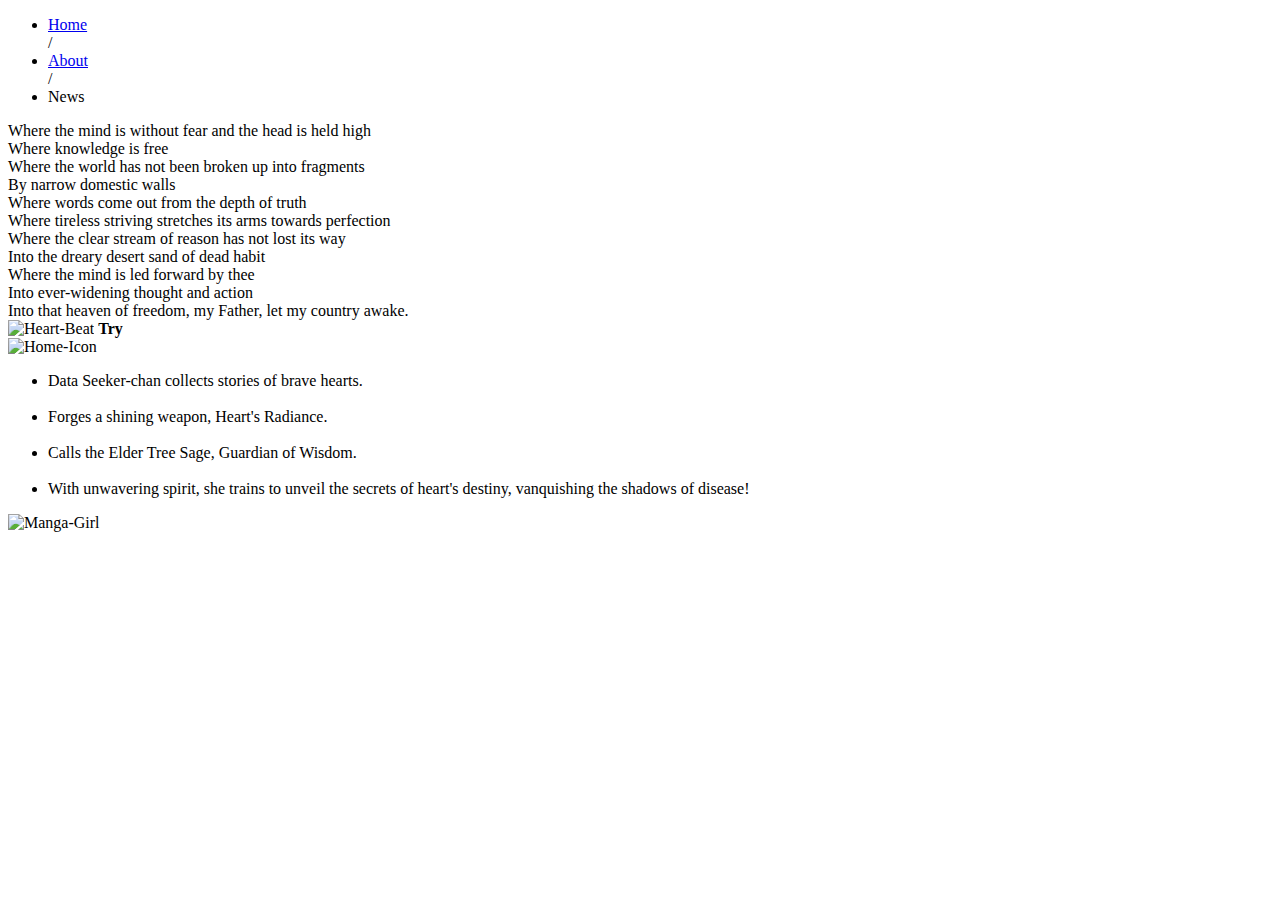
==== index.html @ 927be9f1 "Add files via upload" ====
<!DOCTYPE html>
<html lang="en">
<head>
    <meta charset="UTF-8">
    <meta name="viewport" content="width=device-width, initial-scale=1.0">
    <link rel="stylesheet" href="style/style.css">
    <title>Document</title>
</head>
<body>
    <div class = "page-container" id = "home">
        <nav id = "navbar">
            <ul>
                <li>
                    <a href="#home">Home</a>
                </li>
                <span>/</span>
    
                <li>
                    <a href="#about">About</a>
                </li>
                <span>/</span>
    
                <li>
                    News
                </li>
            </ul>
        </nav>

        <div id = "home_flex_container">
            <div id = "home_container">
                <div id = "poem">
                    <span>Where the mind is without fear and the head is held high</span>
                    <br>
                    <span></span>Where knowledge is free
                    <br>
                    <span>Where the world has not been broken up into fragments</span>
                    <br>
                    <span>By narrow domestic walls</span>
                    <br>
                    <span>Where words come out from the depth of truth</span>
                    <br>
                    <span>Where tireless striving stretches its arms towards perfection</span>
                    <br>
                    <span>Where the clear stream of reason has not lost its way</span>
                    <br>
                    <span>Into the dreary desert sand of dead habit</span>
                    <br>
                    <span>Where the mind is led forward by thee</span>
                    <br>
                    <span>Into ever-widening thought and action</span>
                    <br>
                    <span>Into that heaven of freedom, my Father, let my country awake.</span>
                </div>
    
                <div id = "try_container">
                    <img src="images/Real-Heart-PNG-Transparent-SVG-Vector-_-OnlyGFX_com.svg" alt="Heart-Beat">
                    <span><strong>Try</strong></span>
                </div>
            </div>
        </div>        
    </div>

    <div class = "page-container" id = "about">
        <span id = "home_icon">
            <img src="images/home-page_3405248.png" alt="Home-Icon">
        </span>

        <div id = "about_container">
            <ul id = "algo_steps">
                <li>
                    Data Seeker-chan collects stories of brave hearts.
                </li>
                <br>
    
                <li>
                    Forges a shining weapon, Heart's Radiance.
                </li>
                <br>
    
                <li>
                    Calls the Elder Tree Sage, Guardian of Wisdom.
                </li>
                <br> 

                <li>
                    With unwavering spirit, she trains to unveil the secrets of heart's destiny, vanquishing the shadows of disease!
                </li>
            </ul>

            <img src="images/10481898.svg" alt="Manga-Girl">
        </div>
    </div>

    <div class = "page-container">
    </div>
</body>
</html>
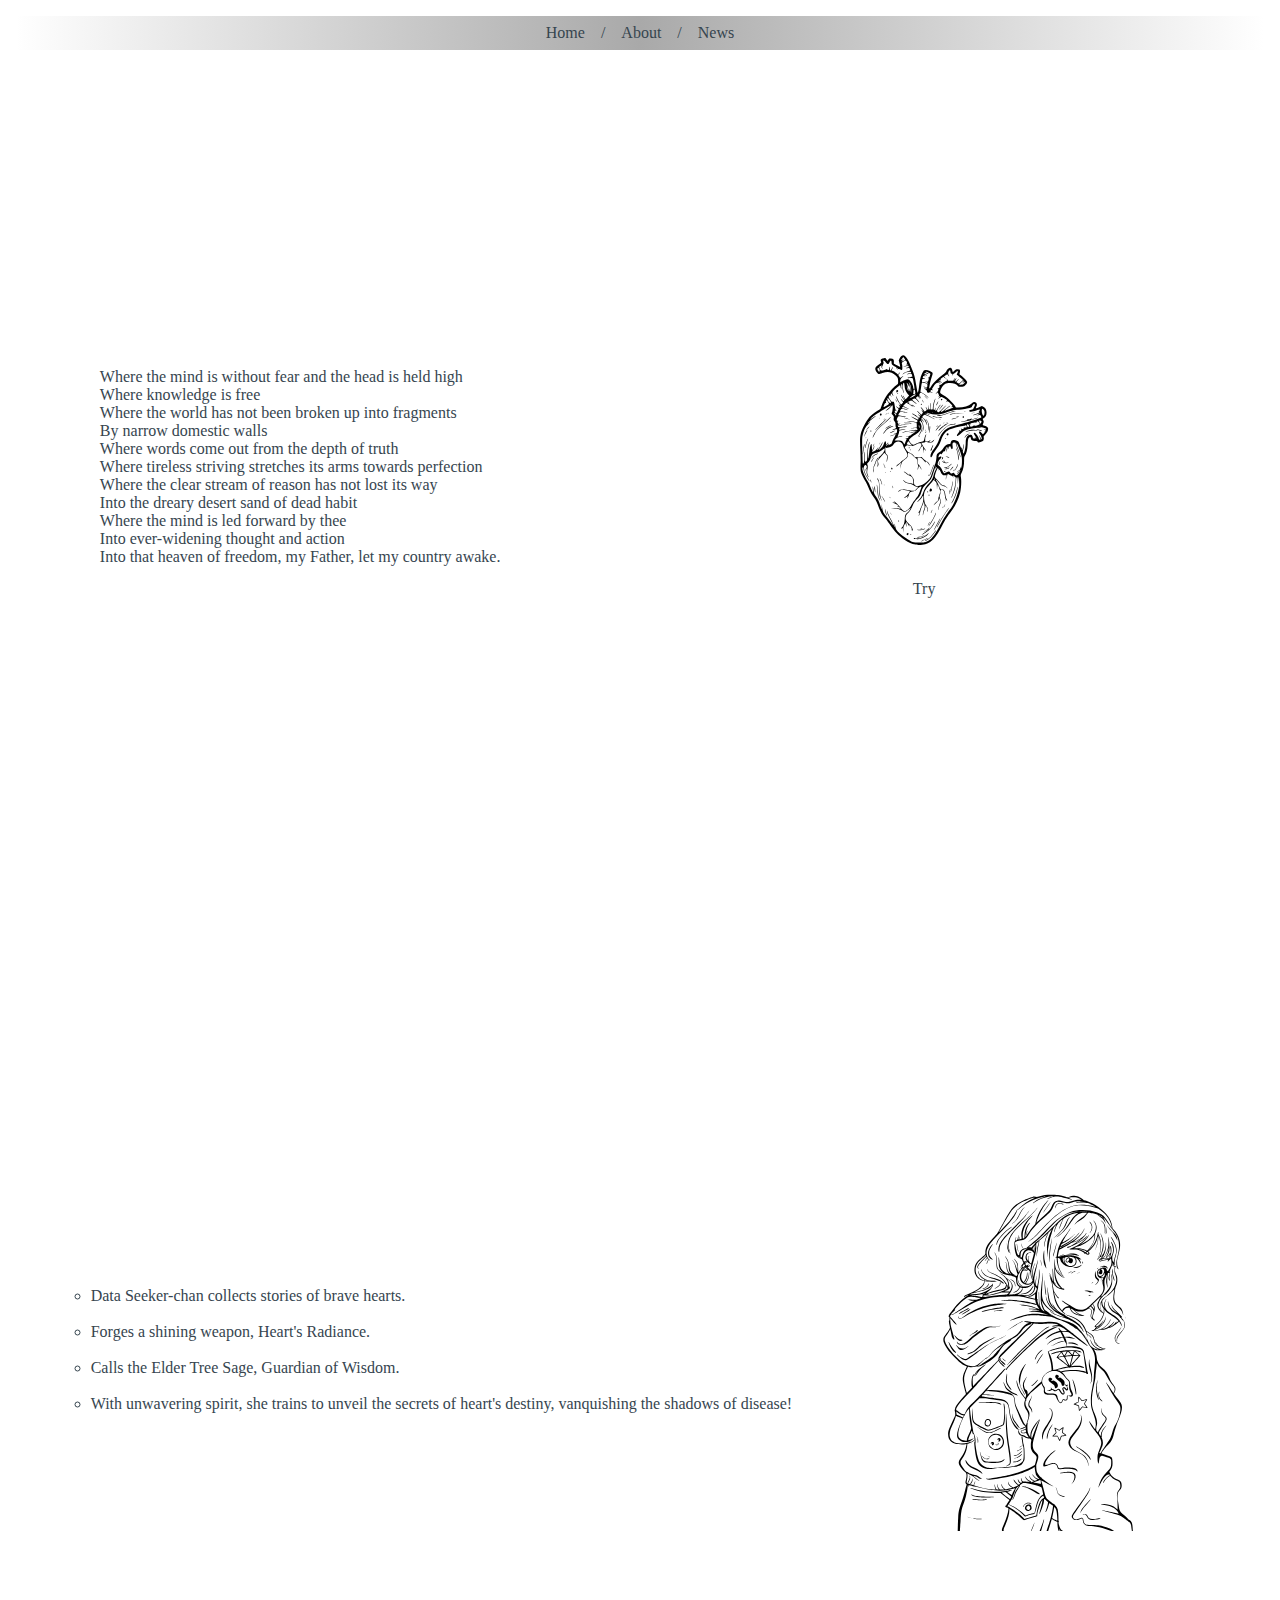
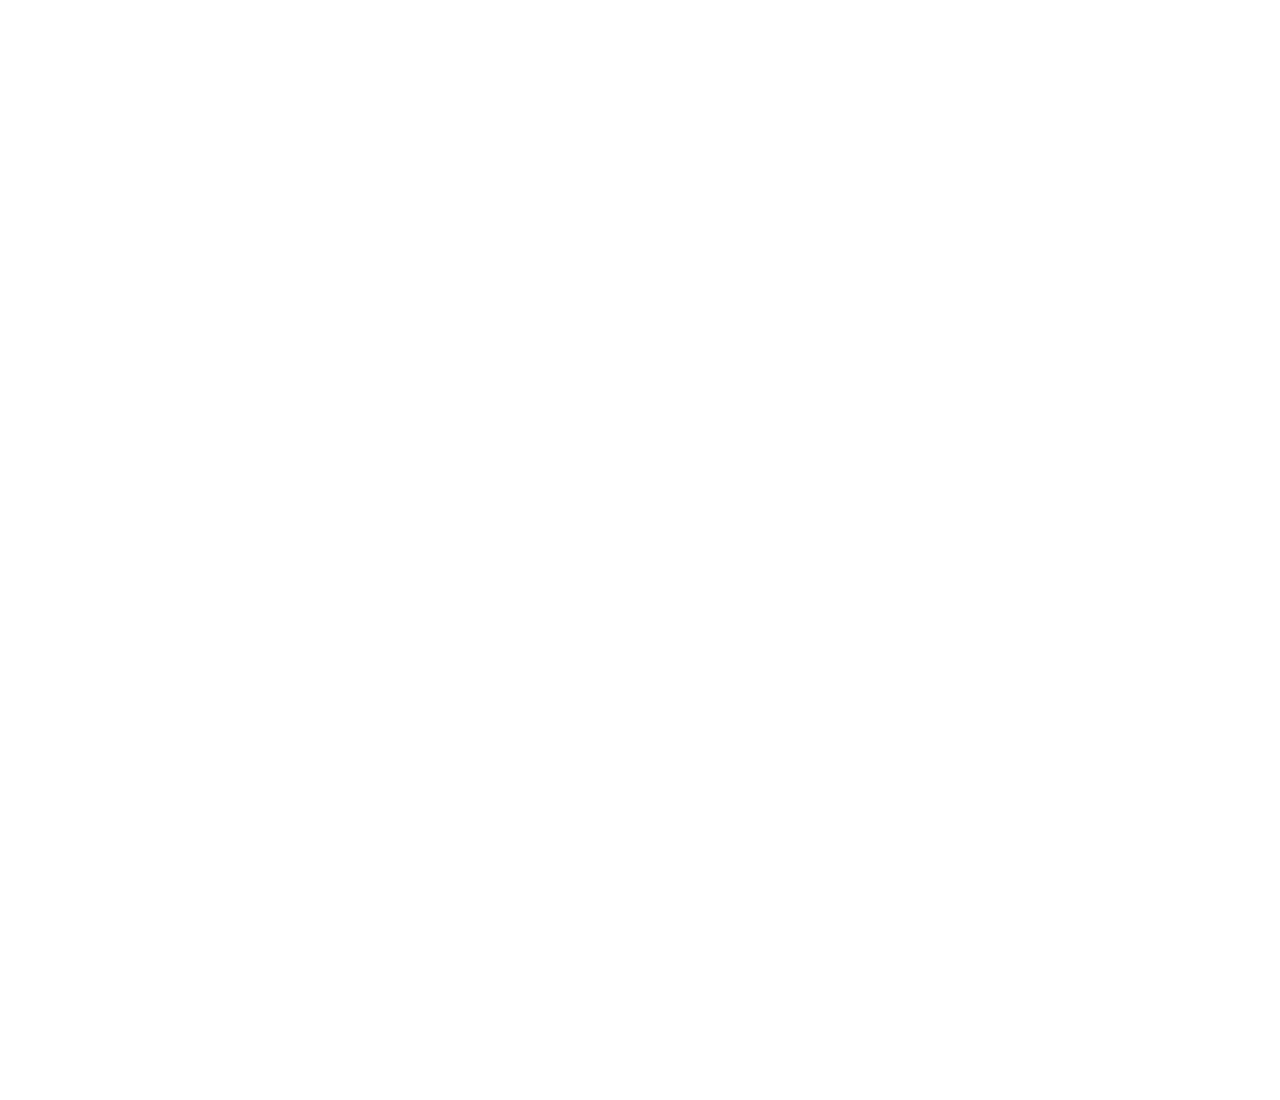
==== commit f35121e0: "Update and rename index_2.html to index.html" ====
--- a/index.html
+++ b/index.html
@@ -3,33 +3,26 @@
 <head>
     <meta charset="UTF-8">
     <meta name="viewport" content="width=device-width, initial-scale=1.0">
-    <link rel="stylesheet" href="style/style.css">
+    <link rel="stylesheet" href="style/style_2.css">
     <title>Document</title>
 </head>
 <body>
-    <div class = "page-container" id = "home">
-        <nav id = "navbar">
+    <div id = "home">
+        <nav>
             <ul>
-                <li>
-                    <a href="#home">Home</a>
-                </li>
+                <li><a href="#home">Home</a></li>
                 <span>/</span>
-    
-                <li>
-                    <a href="#about">About</a>
-                </li>
+
+                <li><a href="#about">About</a></li>
                 <span>/</span>
-    
-                <li>
-                    News
-                </li>
+
+                <li>News</li>
             </ul>
         </nav>
 
-        <div id = "home_flex_container">
-            <div id = "home_container">
-                <div id = "poem">
-                    <span>Where the mind is without fear and the head is held high</span>
+        <div id = "home_elements">
+            <div id = "poem">
+                <span>Where the mind is without fear and the head is held high</span>
                     <br>
                     <span></span>Where knowledge is free
                     <br>
@@ -50,22 +43,25 @@
                     <span>Into ever-widening thought and action</span>
                     <br>
                     <span>Into that heaven of freedom, my Father, let my country awake.</span>
-                </div>
+            </div>
+
+            <div id = "try_container">
+                <img src="images/Real-Heart-PNG-Transparent-SVG-Vector-_-OnlyGFX_com.svg" alt="Heart-Beat">
     
-                <div id = "try_container">
-                    <img src="images/Real-Heart-PNG-Transparent-SVG-Vector-_-OnlyGFX_com.svg" alt="Heart-Beat">
-                    <span><strong>Try</strong></span>
-                </div>
+                <span>Try</span>
             </div>
-        </div>        
-    </div>
+        </div>
+        <!-- end of home elements -->
 
-    <div class = "page-container" id = "about">
-        <span id = "home_icon">
-            <img src="images/home-page_3405248.png" alt="Home-Icon">
-        </span>
+    </div> 
+    <!-- end of home page -->
 
-        <div id = "about_container">
+    <div id = "about">
+        <a href="#home">
+            <img src="images/bow_1195713.png" alt="Bow-Icon">
+        </a>
+
+        <div id = "about_elements">
             <ul id = "algo_steps">
                 <li>
                     Data Seeker-chan collects stories of brave hearts.
@@ -89,9 +85,14 @@
 
             <img src="images/10481898.svg" alt="Manga-Girl">
         </div>
+        <!-- end of about elements -->
+
+    </div>
+    <!-- end of about page -->
+
+    <div id = "news">
+
     </div>
 
-    <div class = "page-container">
-    </div>
 </body>
-</html>+</html>
--- a/style/style_2.css
+++ b/style/style_2.css
@@ -0,0 +1,210 @@
+* {
+    margin: 0;
+    padding: 0;
+    box-sizing: border-box;
+}
+
+html {
+    scroll-behavior: smooth;
+    scroll-snap-type: y mandatory;
+}
+
+@font-face {
+    font-family: Anime Ace;
+    src: url("../fonts/anime_ace_bb/animeace2bb_tt/animeace2_reg.ttf");
+}
+
+body {
+    font-family: "Anime Ace", 'Times New Roman', Times, serif;
+    color: #36454F;
+
+    background-image: url("../images/white-plant-branch-gray-brick-wall-natural-light-background-mobile-wallpaper.jpg");
+    background-position: center;
+    background-repeat: no-repeat;
+    background-size: cover;
+}
+
+a:link {
+    color: #36454F;
+    text-decoration: none;
+}
+
+a:visited {
+    color: #36454F;
+}
+
+a:hover {
+    color: hsl(345, 100%, 25%);
+}
+
+a:active {
+    color: hsl(345, 100%, 15%);
+}
+
+#home {
+    /* border: 1px solid red; */
+
+    scroll-snap-align: start;
+
+    padding: 1rem;
+    min-height: 100vh;
+
+    display: flex;
+    flex-direction: column;
+}
+
+#home > nav {
+    /* border: 1px solid blue; */
+
+    display: flex;
+    flex-wrap: wrap;
+    align-items: center;
+    justify-content: center;
+
+    padding: 0.5rem;
+
+    background-image: linear-gradient(to right, rgba(169, 169, 169, 0), rgba(169, 169, 169, 1), 
+    rgba(169, 169, 169, 0))
+}
+
+#home > nav > ul {
+    /* border: 1px solid green; */
+
+    list-style-type: none;
+    display: flex;
+    flex-wrap: wrap;
+    align-items: center;
+    justify-content: center;
+    gap: 1rem;
+}
+
+#home > #home_elements {
+    /* border: 1px solid rebeccapurple; */
+
+    flex-grow: 1;
+
+    display: flex;
+    flex-wrap: wrap;
+    align-items: center;
+    justify-content: space-around;
+}
+
+#home > #home_elements > #poem {
+    /* border: 1px solid orange; */
+}
+
+#home > #home_elements > #try_container {
+    /* border: 1px solid orchid; */
+
+    display: flex;
+    flex-direction: column;
+    align-items: center;
+    justify-content: center;
+    gap: 1rem;
+}
+
+#home > #home_elements > #try_container > img {
+    /* border: 1px solid salmon; */
+
+    width: 30%;
+
+    animation-name: heart_beat;
+    animation-delay: 2s;
+    animation-duration: 2s;
+    animation-iteration-count: infinite;
+    animation-fill-mode: forwards;
+}
+
+#home > #home_elements > #try_container > span {
+    /* border: 1px solid saddlebrown; */
+}
+
+@keyframes heart_beat {
+    0% {
+        scale: 1;
+    }
+
+    50% {
+        scale: 1.1;
+    }
+
+    100% {
+        scale: 1;
+    }
+}
+
+#about {
+    /* border: 1px solid red; */
+
+    scroll-snap-align: start;
+
+    min-height: 100vh;
+
+    display: flex;
+}
+
+#about > a {
+    /* border: 1px solid sienna; */
+
+    max-width: 3%;
+
+    display: flex;
+    align-items: flex-start;
+    justify-content: center;
+    padding: 1rem 0;
+
+    border-radius: 2rem;
+}
+
+#about > a > img {
+    /* border: 1px solid hotpink; */
+
+    width: 60%;
+}
+
+#about > #about_elements {
+    /* border: 1px solid burlywood; */
+
+    display: flex;
+    flex-wrap: wrap;
+    align-items: center;
+    justify-content: space-around;
+    padding: 1rem;
+    flex-grow: 1;
+}
+
+#about > #about_elements > ul {
+    /* border: 1px solid hotpink; */
+
+    list-style-type: circle;
+}
+
+#about > #about_elements > img {
+    /* border: 1px solid brown; */
+
+    width: 30%;
+}
+
+#about > a:link {
+    opacity: 0;
+}
+
+#about > a:hover {
+    opacity: 0.6;
+    background-image: linear-gradient(rgba(169, 169, 169, 1), rgba(169, 169, 169, 0));
+}
+
+#about > a:active {
+    opacity: 0.8;
+    background-image: linear-gradient(hsl(0, 0%, 60%), rgba(169, 169, 169, 0));
+}
+
+#news {
+    /* border: 1px solid red; */
+
+    scroll-snap-align: start;
+
+    min-height: 100vh;
+}
+
+
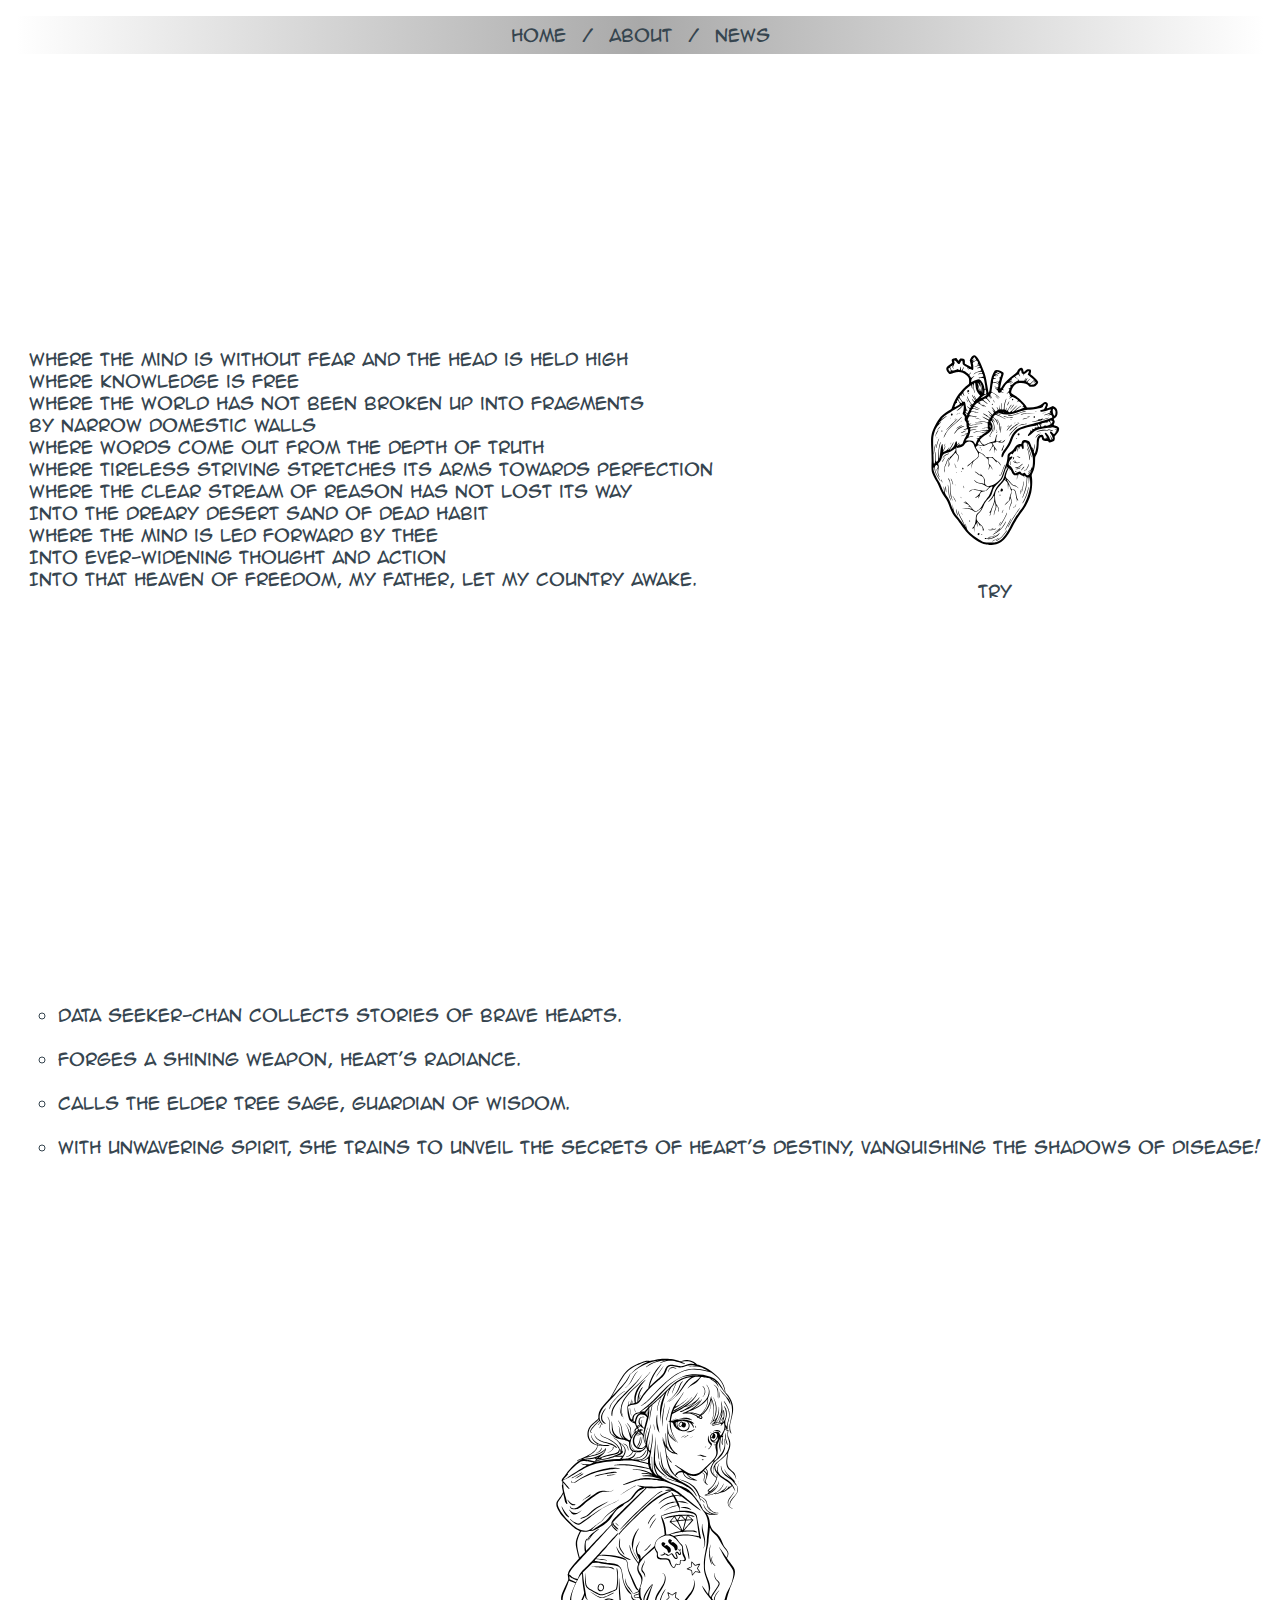
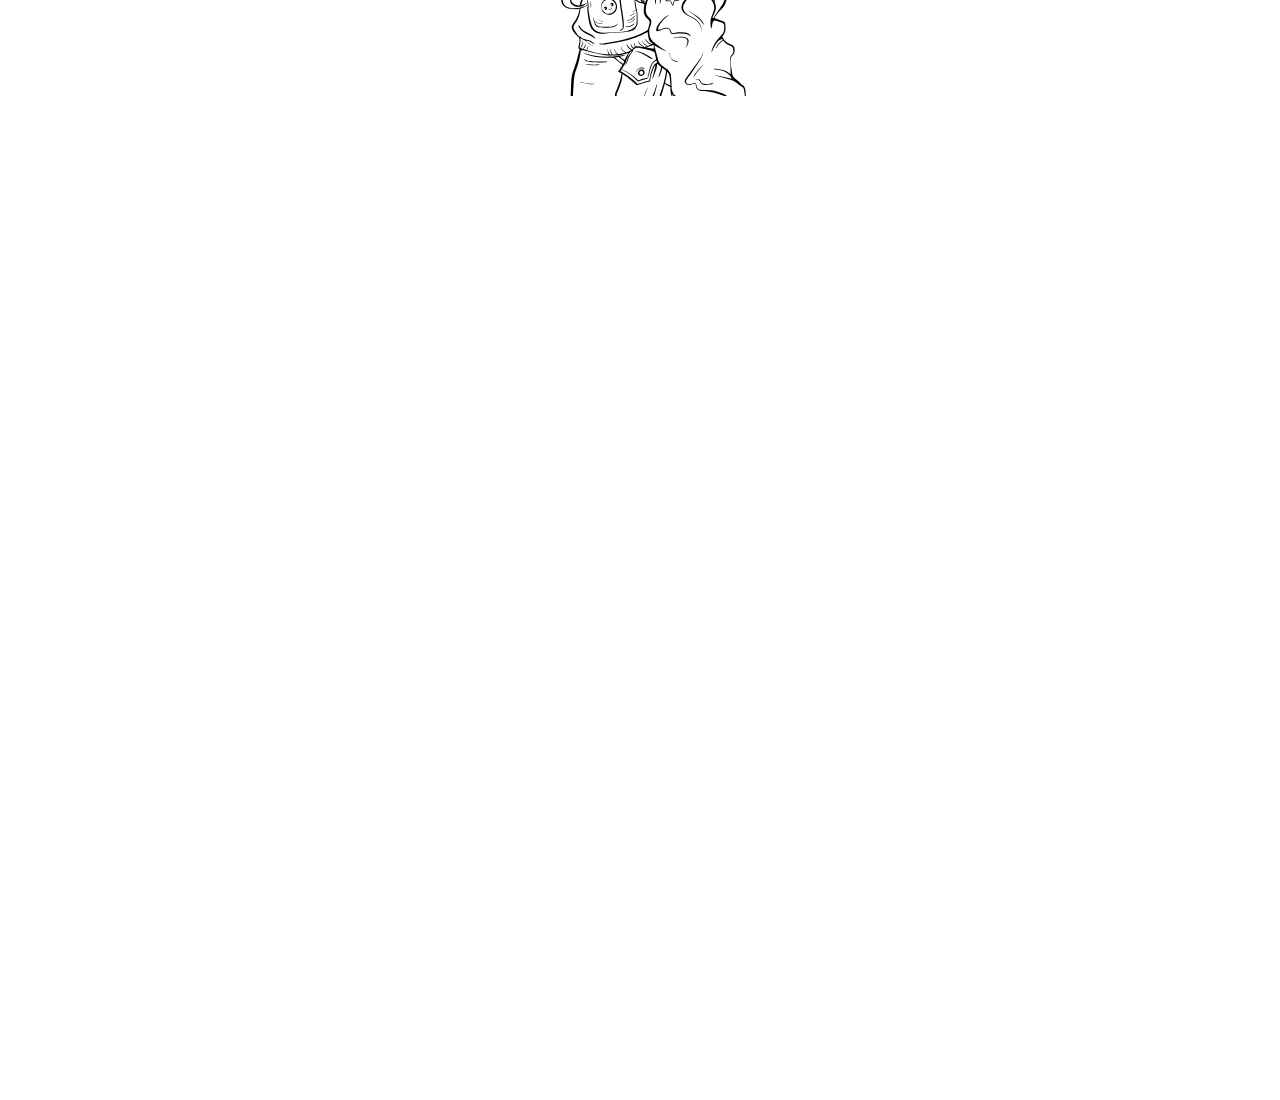
==== commit 598d18c2: "Update index.html" ====
--- a/index.html
+++ b/index.html
@@ -3,7 +3,7 @@
 <head>
     <meta charset="UTF-8">
     <meta name="viewport" content="width=device-width, initial-scale=1.0">
-    <link rel="stylesheet" href="style/style_2.css">
+    <link rel="stylesheet" href="style/style.css">
     <title>Document</title>
 </head>
 <body>
--- a/style/style.css
+++ b/style/style.css
@@ -0,0 +1,211 @@
+* {
+    margin: 0;
+    padding: 0;
+    box-sizing: border-box;
+}
+
+html {
+    scroll-behavior: smooth;
+    scroll-snap-type: y mandatory;
+}
+
+@font-face {
+    font-family: Anime Ace;
+    src: url("../fonts/anime_ace/animeace2_reg.ttf");
+    
+}
+
+body {
+    font-family: "Anime Ace", 'Times New Roman', Times, serif;
+    color: #36454F;
+
+    background-image: url("../images/white-plant-branch-gray-brick-wall-natural-light-background-mobile-wallpaper.jpg");
+    background-position: center;
+    background-repeat: no-repeat;
+    background-size: cover;
+}
+
+a:link {
+    color: #36454F;
+    text-decoration: none;
+}
+
+a:visited {
+    color: #36454F;
+}
+
+a:hover {
+    color: hsl(345, 100%, 25%);
+}
+
+a:active {
+    color: hsl(345, 100%, 15%);
+}
+
+#home {
+    /* border: 1px solid red; */
+
+    scroll-snap-align: start;
+
+    padding: 1rem;
+    min-height: 100vh;
+
+    display: flex;
+    flex-direction: column;
+}
+
+#home > nav {
+    /* border: 1px solid blue; */
+
+    display: flex;
+    flex-wrap: wrap;
+    align-items: center;
+    justify-content: center;
+
+    padding: 0.5rem;
+
+    background-image: linear-gradient(to right, rgba(169, 169, 169, 0), rgba(169, 169, 169, 1), 
+    rgba(169, 169, 169, 0))
+}
+
+#home > nav > ul {
+    /* border: 1px solid green; */
+
+    list-style-type: none;
+    display: flex;
+    flex-wrap: wrap;
+    align-items: center;
+    justify-content: center;
+    gap: 1rem;
+}
+
+#home > #home_elements {
+    /* border: 1px solid rebeccapurple; */
+
+    flex-grow: 1;
+
+    display: flex;
+    flex-wrap: wrap;
+    align-items: center;
+    justify-content: space-around;
+}
+
+#home > #home_elements > #poem {
+    /* border: 1px solid orange; */
+}
+
+#home > #home_elements > #try_container {
+    /* border: 1px solid orchid; */
+
+    display: flex;
+    flex-direction: column;
+    align-items: center;
+    justify-content: center;
+    gap: 1rem;
+}
+
+#home > #home_elements > #try_container > img {
+    /* border: 1px solid salmon; */
+
+    width: 30%;
+
+    animation-name: heart_beat;
+    animation-delay: 2s;
+    animation-duration: 2s;
+    animation-iteration-count: infinite;
+    animation-fill-mode: forwards;
+}
+
+#home > #home_elements > #try_container > span {
+    /* border: 1px solid saddlebrown; */
+}
+
+@keyframes heart_beat {
+    0% {
+        scale: 1;
+    }
+
+    50% {
+        scale: 1.1;
+    }
+
+    100% {
+        scale: 1;
+    }
+}
+
+#about {
+    /* border: 1px solid red; */
+
+    scroll-snap-align: start;
+
+    min-height: 100vh;
+
+    display: flex;
+}
+
+#about > a {
+    /* border: 1px solid sienna; */
+
+    max-width: 3%;
+
+    display: flex;
+    align-items: flex-start;
+    justify-content: center;
+    padding: 1rem 0;
+
+    border-radius: 2rem;
+}
+
+#about > a > img {
+    /* border: 1px solid hotpink; */
+
+    width: 60%;
+}
+
+#about > #about_elements {
+    /* border: 1px solid burlywood; */
+
+    display: flex;
+    flex-wrap: wrap;
+    align-items: center;
+    justify-content: space-around;
+    padding: 1rem;
+    flex-grow: 1;
+}
+
+#about > #about_elements > ul {
+    /* border: 1px solid hotpink; */
+
+    list-style-type: circle;
+}
+
+#about > #about_elements > img {
+    /* border: 1px solid brown; */
+
+    width: 30%;
+}
+
+#about > a:link {
+    opacity: 0;
+}
+
+#about > a:hover {
+    opacity: 0.6;
+    background-image: linear-gradient(rgba(169, 169, 169, 1), rgba(169, 169, 169, 0));
+}
+
+#about > a:active {
+    opacity: 0.8;
+    background-image: linear-gradient(hsl(0, 0%, 60%), rgba(169, 169, 169, 0));
+}
+
+#news {
+    /* border: 1px solid red; */
+
+    scroll-snap-align: start;
+
+    min-height: 100vh;
+}
+
+
